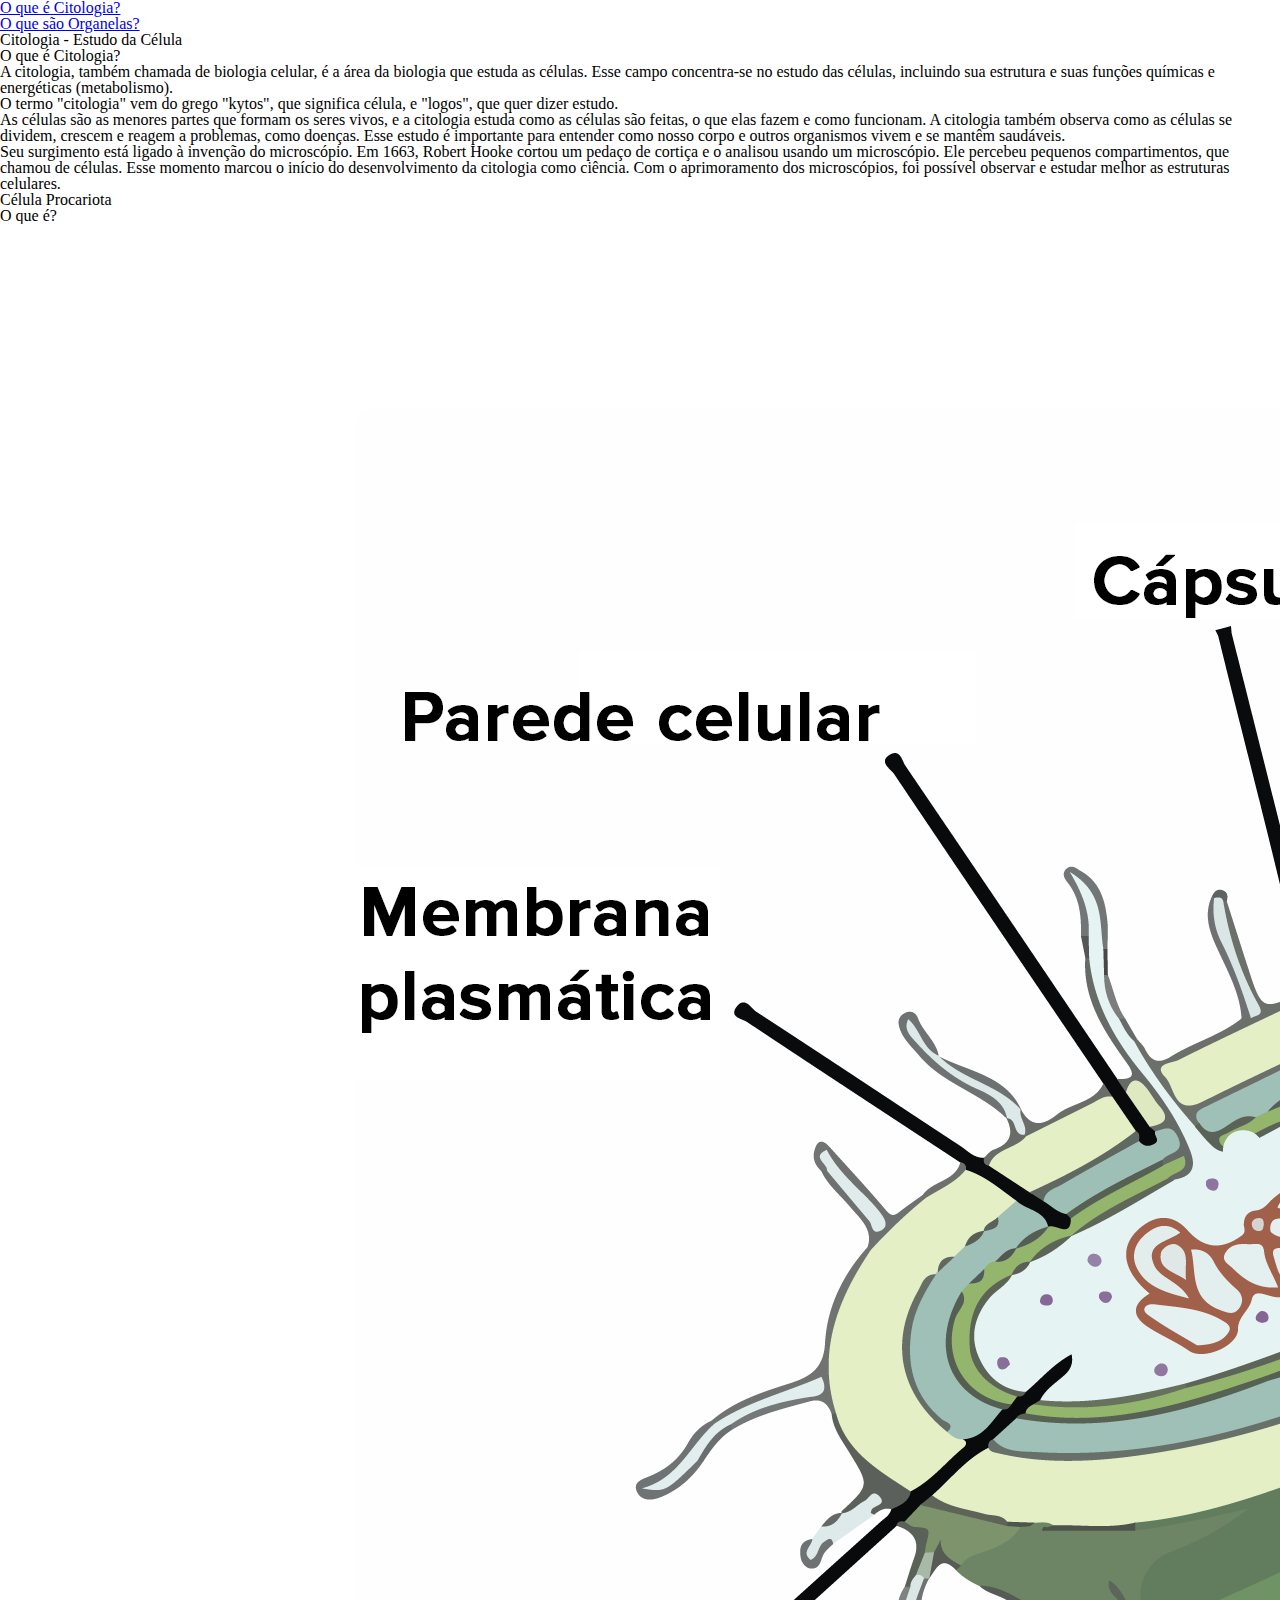
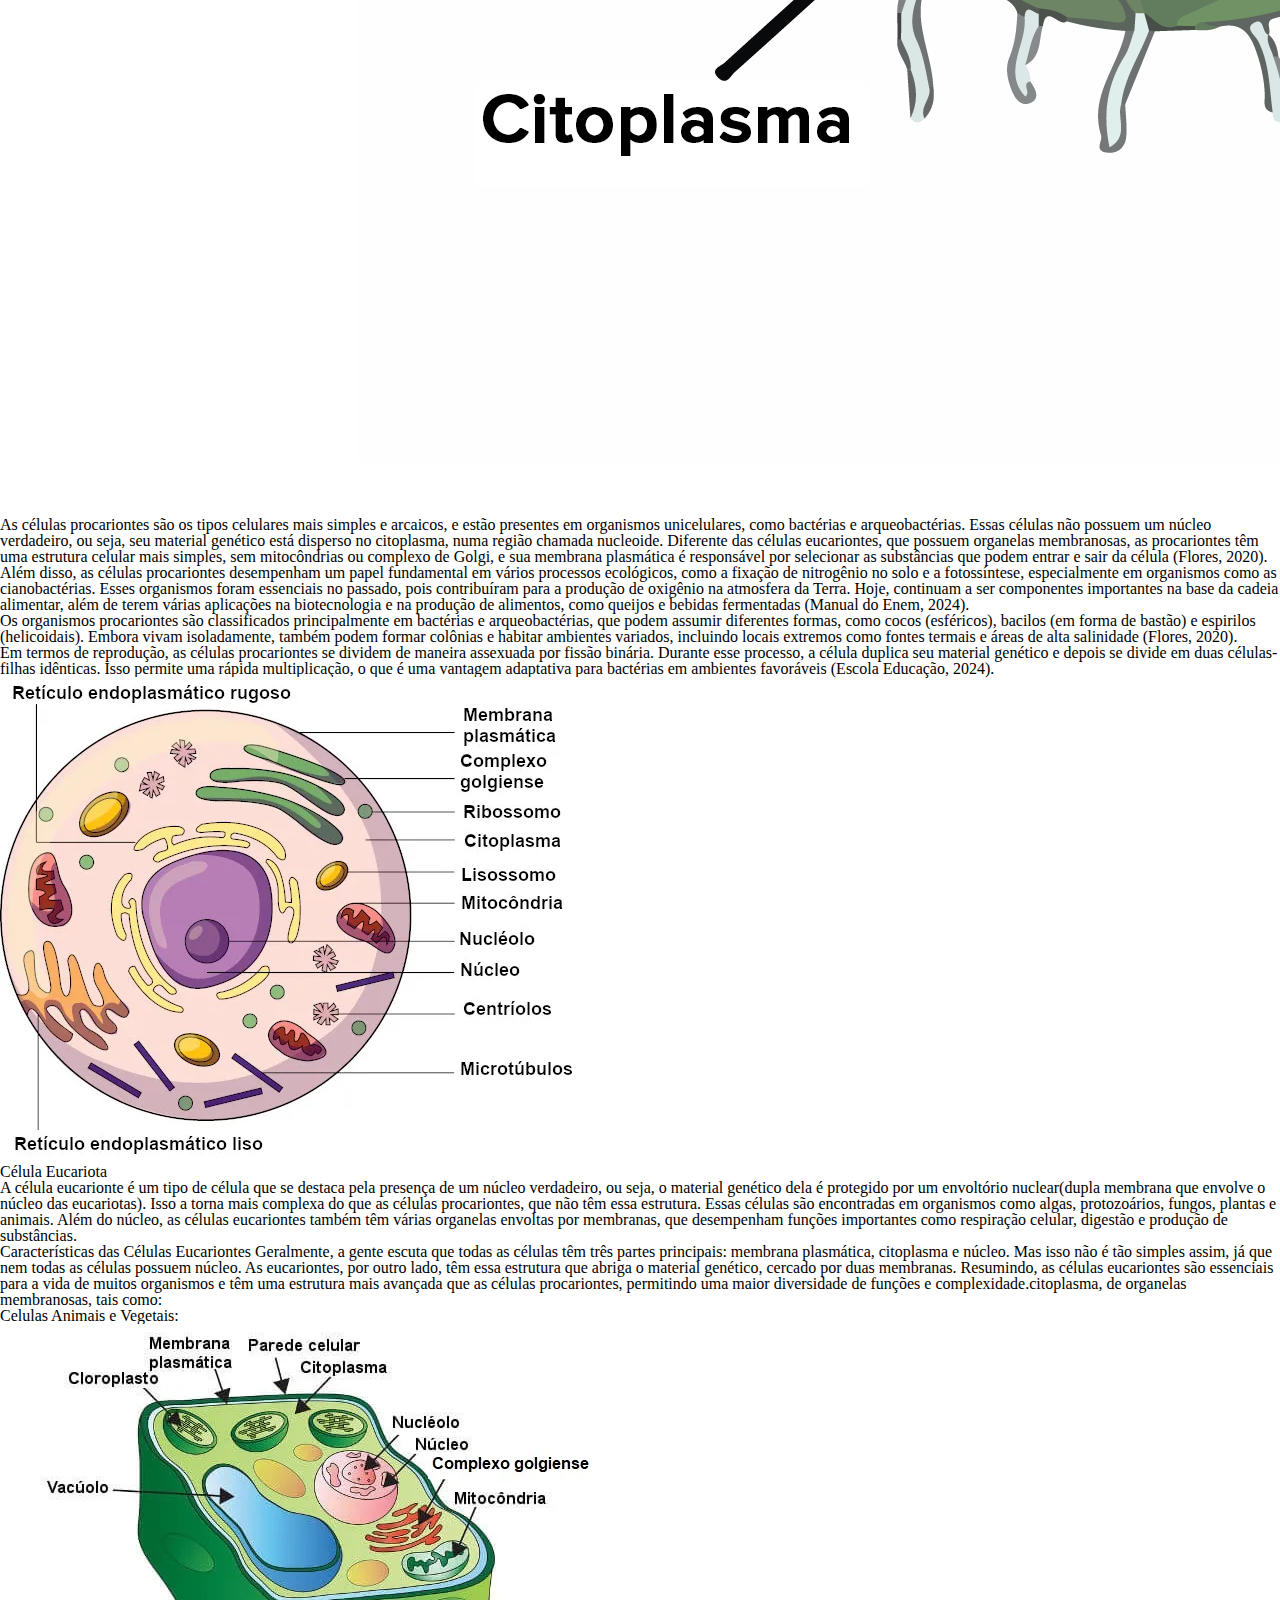
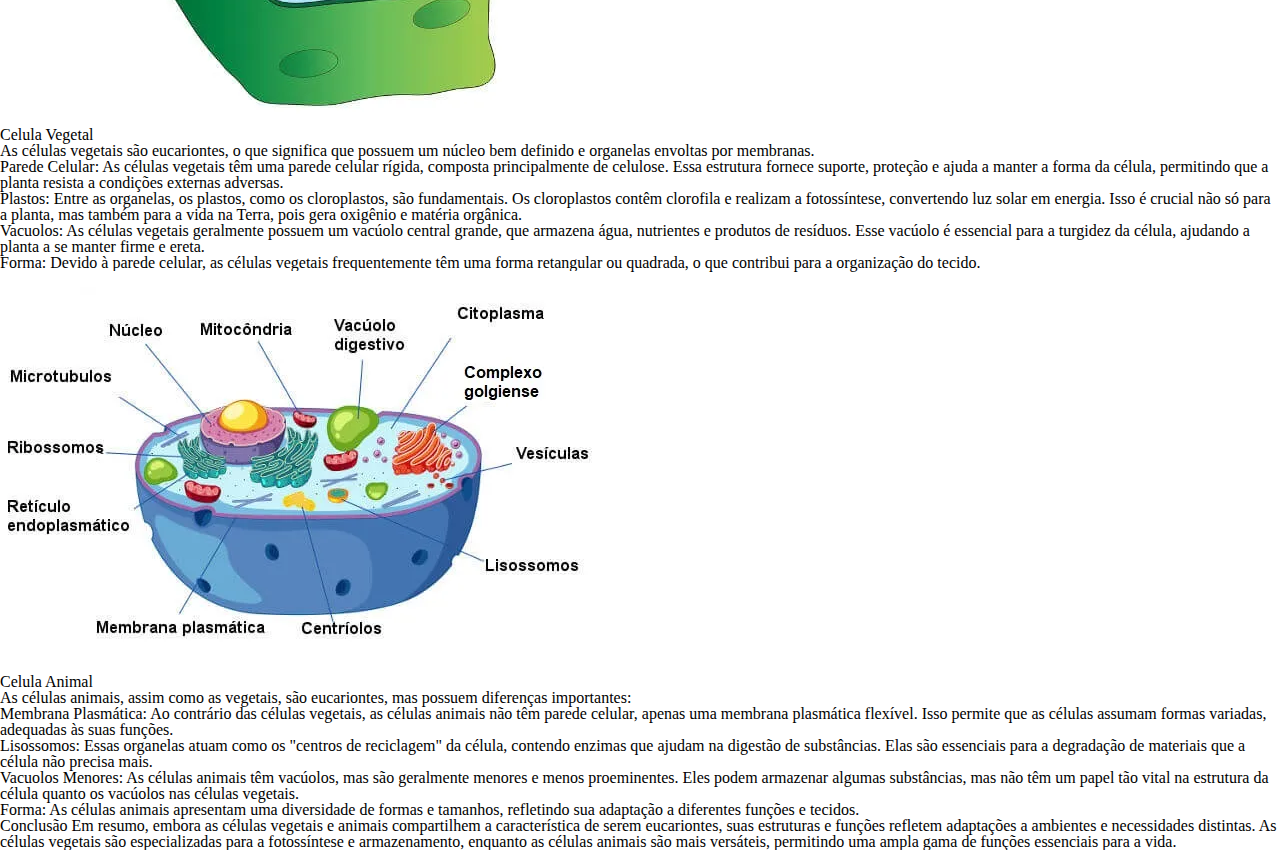
==== index.html @ 6533408a "img alterada" ====
<!DOCTYPE html>
<html lang="pt-br">

<head>
    <meta charset="UTF-8">
    <meta name="viewport" content="width=device-width, initial-scale=1.0">
    <title>Site Biologia</title>
    <link rel="stylesheet" href="CSS/index.css">
    <link rel="stylesheet" href="CSS/reset.css">
</head>

<body>
    <header>

        <nav>
            <ul>
                <li><a href="#citologia">O que é Citologia?</a></li>
                <li><a href="organelas.html">O que são Organelas?</a></li>
            </ul>
        </nav>
        <h1>
            Citologia - Estudo da Célula
        </h1>


    </header>

    <main>

        <section class="citologia">

            <h2>O que é Citologia?</h2>
            <p>A citologia, também chamada de biologia celular, é a área da biologia que estuda as células. Esse campo
                concentra-se no estudo das células, incluindo sua estrutura e suas funções químicas e energéticas
                (metabolismo).</p>
            <p>O termo "citologia" vem do grego "kytos", que significa célula, e "logos", que quer dizer estudo.</p>
            <p>As células são as menores partes que formam os seres vivos, e a citologia estuda como as células são
                feitas, o que elas fazem e como funcionam. A citologia também observa como as células se dividem,
                crescem e reagem a problemas, como doenças. Esse estudo é importante para entender como nosso corpo e
                outros organismos vivem e se mantêm saudáveis.</p>
            <p>Seu surgimento está ligado à invenção do microscópio. Em 1663, Robert Hooke cortou um pedaço de cortiça e
                o analisou usando um microscópio. Ele percebeu pequenos compartimentos, que chamou de células. Esse
                momento marcou o início do desenvolvimento da citologia como ciência. Com o aprimoramento dos
                microscópios, foi possível observar e estudar melhor as estruturas celulares.</p>

        </section>

        <section class="procariota">

            <h2>Célula Procariota</h2>
            <h3>O que é?</h3>
            <div>
                <img src="images/3ec7b9bc1d56958daf8a2f7efa710a83.png" alt="">
                <div>
                    <p>As células procariontes são os tipos celulares mais simples e arcaicos, e estão presentes em
                        organismos
                        unicelulares, como bactérias e arqueobactérias. Essas células não possuem um núcleo verdadeiro,
                        ou seja,
                        seu material genético está disperso no citoplasma, numa região chamada nucleoide. Diferente das
                        células
                        eucariontes, que possuem organelas membranosas, as procariontes têm uma estrutura celular mais
                        simples,
                        sem mitocôndrias ou complexo de Golgi, e sua membrana plasmática é responsável por selecionar as
                        substâncias que podem entrar e sair da célula (Flores, 2020). </p>
                    <p>
                        Além disso, as células procariontes desempenham um papel fundamental em vários processos
                        ecológicos,
                        como a fixação de nitrogênio no solo e a fotossíntese, especialmente em organismos como as
                        cianobactérias. Esses organismos foram essenciais no passado, pois contribuíram para a produção
                        de
                        oxigênio na atmosfera da Terra. Hoje, continuam a ser componentes importantes na base da cadeia
                        alimentar, além de terem várias aplicações na biotecnologia e na produção de alimentos, como
                        queijos e
                        bebidas fermentadas (Manual do Enem, 2024).
                    </p>

                    <p>Os organismos procariontes são classificados principalmente em bactérias e arqueobactérias, que
                        podem assumir diferentes formas, como cocos (esféricos), bacilos (em forma de bastão) e
                        espirilos (helicoidais). Embora vivam isoladamente, também podem formar colônias e habitar
                        ambientes variados, incluindo locais extremos como fontes termais e áreas de alta salinidade
                        (Flores, 2020).
                    </p>

                    <p>
                        Em termos de reprodução, as células procariontes se dividem de maneira assexuada por fissão
                        binária. Durante esse processo, a célula duplica seu material genético e depois se divide em
                        duas células-filhas idênticas. Isso permite uma rápida multiplicação, o que é uma vantagem
                        adaptativa para bactérias em ambientes favoráveis (Escola Educação, 2024).
                    </p>
                </div>
            </div>
        </section>

        <section class="eucariota">
            <div>
                <img src="images/celula-eucarionte.webp" alt="">
            </div>
            <h2>Célula Eucariota</h2>
            <p>A célula eucarionte é um tipo de célula que se destaca pela presença de um núcleo verdadeiro, ou seja, o
                material genético dela é protegido por um envoltório nuclear(dupla membrana que envolve o núcleo das
                eucariotas). Isso a torna mais complexa do que as
                células procariontes, que não têm essa estrutura.

                Essas células são encontradas em organismos como algas, protozoários, fungos, plantas e animais. Além do
                núcleo, as células eucariontes também têm várias organelas envoltas por membranas, que desempenham
                funções importantes como respiração celular, digestão e produção de substâncias.
            </p>
            <p><strong>Características das Células Eucariontes</strong>

                Geralmente, a gente escuta que todas as células têm três partes principais: membrana plasmática,
                citoplasma e núcleo. Mas isso não é tão simples assim, já que nem todas as células possuem núcleo. As
                eucariontes, por outro lado, têm essa estrutura que abriga o material genético, cercado por duas
                membranas.


                Resumindo, as células eucariontes são essenciais para a vida de muitos organismos e têm uma estrutura
                mais avançada que as células procariontes, permitindo uma maior diversidade de funções e
                complexidade.citoplasma, de organelas membranosas, tais como:
            </p>
            <div class="diferencas">
                <h2>Celulas Animais e Vegetais:</h2>
                <div>
                    <img src="images/celula-vegetal.webp" alt="vegetal">
                    <h2>Celula Vegetal</h2>
                    <p>As células vegetais são eucariontes, o que significa que possuem um núcleo bem definido e
                        organelas envoltas por membranas.</p>
                    <ul>
                        <li>Parede Celular: As células vegetais têm uma parede celular rígida, composta principalmente
                            de celulose. Essa estrutura fornece suporte, proteção e ajuda a manter a forma da célula,
                            permitindo que a planta resista a condições externas adversas.
                        </li>
                        <li>
                            Plastos: Entre as organelas, os plastos, como os cloroplastos, são fundamentais. Os
                            cloroplastos contêm clorofila e realizam a fotossíntese, convertendo luz solar em energia.
                            Isso é crucial não só para a planta, mas também para a vida na Terra, pois gera oxigênio e
                            matéria orgânica.
                        </li>
                        <li>
                            Vacuolos: As células vegetais geralmente possuem um vacúolo central grande, que armazena
                            água, nutrientes e produtos de resíduos. Esse vacúolo é essencial para a turgidez da célula,
                            ajudando a planta a se manter firme e ereta.
                        </li>
                        <li>
                            Forma: Devido à parede celular, as células vegetais frequentemente têm uma forma retangular
                            ou quadrada, o que contribui para a organização do tecido.
                        </li>
                    </ul>
                </div>
                <div>
                    <img src="images/celula-animal.webp" alt="animal">
                    <h2>Celula Animal</h2>
                    <p>As células animais, assim como as vegetais, são eucariontes, mas possuem diferenças importantes:
                    </p>
                    <ul>
                        <li>Membrana Plasmática: Ao contrário das células vegetais, as células animais não têm parede
                            celular, apenas uma membrana plasmática flexível. Isso permite que as células assumam formas
                            variadas, adequadas às suas funções.
                        </li>
                        <li>Lisossomos: Essas organelas atuam como os "centros de reciclagem" da célula, contendo
                            enzimas que ajudam na digestão de substâncias. Elas são essenciais para a degradação de
                            materiais que a célula não precisa mais.
                        </li>
                        <li>
                            Vacuolos Menores: As células animais têm vacúolos, mas são geralmente menores e menos
                            proeminentes. Eles podem armazenar algumas substâncias, mas não têm um papel tão vital na
                            estrutura da célula quanto os vacúolos nas células vegetais.
                        </li>
                        <li>
                            Forma: As células animais apresentam uma diversidade de formas e tamanhos, refletindo sua
                            adaptação a diferentes funções e tecidos.
                        </li>
                    </ul>
                </div>
            </div>
            <p>Conclusão
                Em resumo, embora as células vegetais e animais compartilhem a característica de serem eucariontes, suas estruturas e funções refletem adaptações a ambientes e necessidades distintas. As células vegetais são especializadas para a fotossíntese e armazenamento, enquanto as células animais são mais versáteis, permitindo uma ampla gama de funções essenciais para a vida.
                </p>
        </section>


    </main>
</body>

</html>
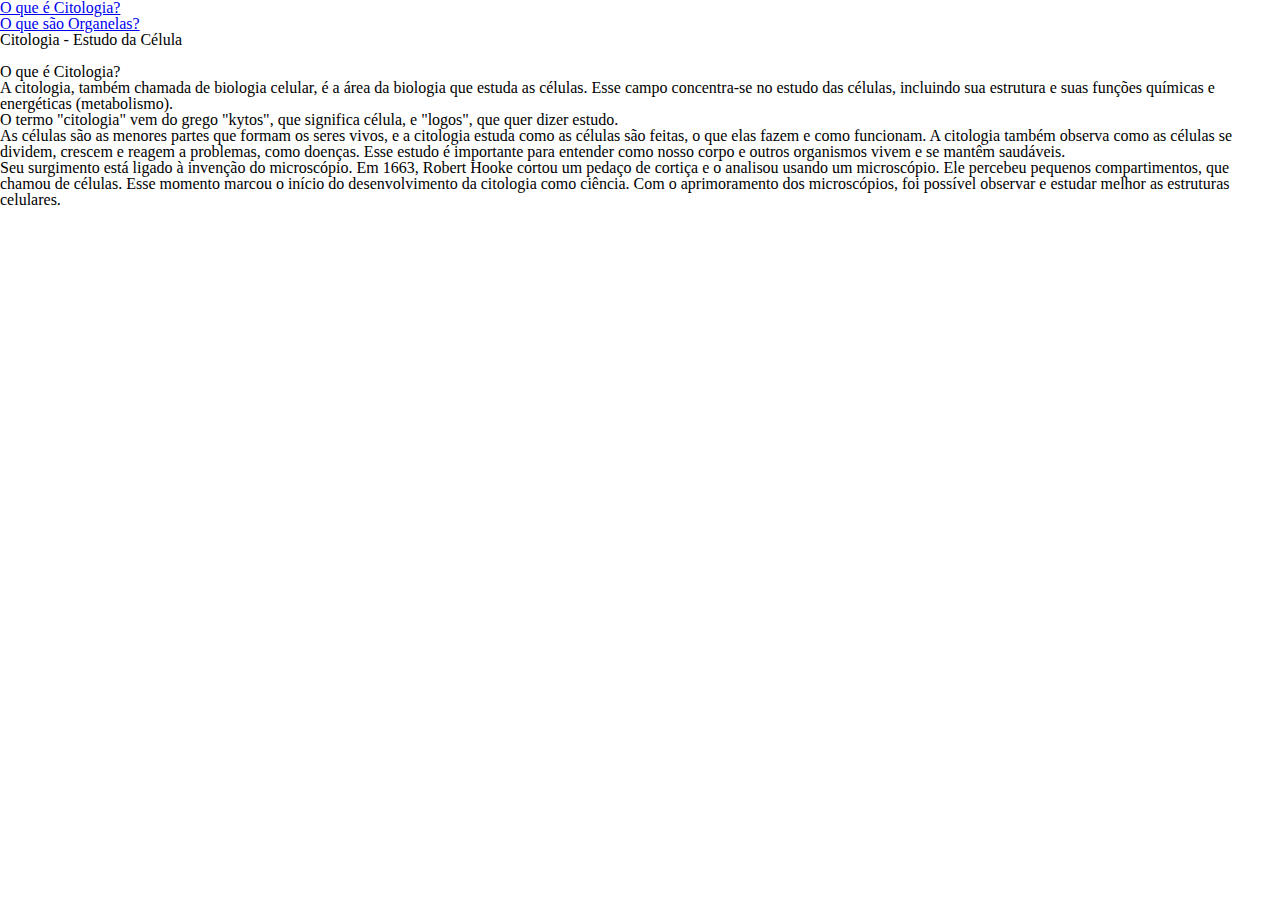
==== commit da1aca97: "alterações" ====
--- a/index.html
+++ b/index.html
@@ -26,9 +26,11 @@
     </header>
 
     <main>
+        <section>
+            <img src="" alt="">
+        </section>
 
         <section class="citologia">
-
             <h2>O que é Citologia?</h2>
             <p>A citologia, também chamada de biologia celular, é a área da biologia que estuda as células. Esse campo
                 concentra-se no estudo das células, incluindo sua estrutura e suas funções químicas e energéticas
@@ -45,137 +47,7 @@
 
         </section>
 
-        <section class="procariota">
-
-            <h2>Célula Procariota</h2>
-            <h3>O que é?</h3>
-            <div>
-                <img src="images/3ec7b9bc1d56958daf8a2f7efa710a83.png" alt="">
-                <div>
-                    <p>As células procariontes são os tipos celulares mais simples e arcaicos, e estão presentes em
-                        organismos
-                        unicelulares, como bactérias e arqueobactérias. Essas células não possuem um núcleo verdadeiro,
-                        ou seja,
-                        seu material genético está disperso no citoplasma, numa região chamada nucleoide. Diferente das
-                        células
-                        eucariontes, que possuem organelas membranosas, as procariontes têm uma estrutura celular mais
-                        simples,
-                        sem mitocôndrias ou complexo de Golgi, e sua membrana plasmática é responsável por selecionar as
-                        substâncias que podem entrar e sair da célula (Flores, 2020). </p>
-                    <p>
-                        Além disso, as células procariontes desempenham um papel fundamental em vários processos
-                        ecológicos,
-                        como a fixação de nitrogênio no solo e a fotossíntese, especialmente em organismos como as
-                        cianobactérias. Esses organismos foram essenciais no passado, pois contribuíram para a produção
-                        de
-                        oxigênio na atmosfera da Terra. Hoje, continuam a ser componentes importantes na base da cadeia
-                        alimentar, além de terem várias aplicações na biotecnologia e na produção de alimentos, como
-                        queijos e
-                        bebidas fermentadas (Manual do Enem, 2024).
-                    </p>
-
-                    <p>Os organismos procariontes são classificados principalmente em bactérias e arqueobactérias, que
-                        podem assumir diferentes formas, como cocos (esféricos), bacilos (em forma de bastão) e
-                        espirilos (helicoidais). Embora vivam isoladamente, também podem formar colônias e habitar
-                        ambientes variados, incluindo locais extremos como fontes termais e áreas de alta salinidade
-                        (Flores, 2020).
-                    </p>
-
-                    <p>
-                        Em termos de reprodução, as células procariontes se dividem de maneira assexuada por fissão
-                        binária. Durante esse processo, a célula duplica seu material genético e depois se divide em
-                        duas células-filhas idênticas. Isso permite uma rápida multiplicação, o que é uma vantagem
-                        adaptativa para bactérias em ambientes favoráveis (Escola Educação, 2024).
-                    </p>
-                </div>
-            </div>
-        </section>
-
-        <section class="eucariota">
-            <div>
-                <img src="images/celula-eucarionte.webp" alt="">
-            </div>
-            <h2>Célula Eucariota</h2>
-            <p>A célula eucarionte é um tipo de célula que se destaca pela presença de um núcleo verdadeiro, ou seja, o
-                material genético dela é protegido por um envoltório nuclear(dupla membrana que envolve o núcleo das
-                eucariotas). Isso a torna mais complexa do que as
-                células procariontes, que não têm essa estrutura.
-
-                Essas células são encontradas em organismos como algas, protozoários, fungos, plantas e animais. Além do
-                núcleo, as células eucariontes também têm várias organelas envoltas por membranas, que desempenham
-                funções importantes como respiração celular, digestão e produção de substâncias.
-            </p>
-            <p><strong>Características das Células Eucariontes</strong>
-
-                Geralmente, a gente escuta que todas as células têm três partes principais: membrana plasmática,
-                citoplasma e núcleo. Mas isso não é tão simples assim, já que nem todas as células possuem núcleo. As
-                eucariontes, por outro lado, têm essa estrutura que abriga o material genético, cercado por duas
-                membranas.
-
-
-                Resumindo, as células eucariontes são essenciais para a vida de muitos organismos e têm uma estrutura
-                mais avançada que as células procariontes, permitindo uma maior diversidade de funções e
-                complexidade.citoplasma, de organelas membranosas, tais como:
-            </p>
-            <div class="diferencas">
-                <h2>Celulas Animais e Vegetais:</h2>
-                <div>
-                    <img src="images/celula-vegetal.webp" alt="vegetal">
-                    <h2>Celula Vegetal</h2>
-                    <p>As células vegetais são eucariontes, o que significa que possuem um núcleo bem definido e
-                        organelas envoltas por membranas.</p>
-                    <ul>
-                        <li>Parede Celular: As células vegetais têm uma parede celular rígida, composta principalmente
-                            de celulose. Essa estrutura fornece suporte, proteção e ajuda a manter a forma da célula,
-                            permitindo que a planta resista a condições externas adversas.
-                        </li>
-                        <li>
-                            Plastos: Entre as organelas, os plastos, como os cloroplastos, são fundamentais. Os
-                            cloroplastos contêm clorofila e realizam a fotossíntese, convertendo luz solar em energia.
-                            Isso é crucial não só para a planta, mas também para a vida na Terra, pois gera oxigênio e
-                            matéria orgânica.
-                        </li>
-                        <li>
-                            Vacuolos: As células vegetais geralmente possuem um vacúolo central grande, que armazena
-                            água, nutrientes e produtos de resíduos. Esse vacúolo é essencial para a turgidez da célula,
-                            ajudando a planta a se manter firme e ereta.
-                        </li>
-                        <li>
-                            Forma: Devido à parede celular, as células vegetais frequentemente têm uma forma retangular
-                            ou quadrada, o que contribui para a organização do tecido.
-                        </li>
-                    </ul>
-                </div>
-                <div>
-                    <img src="images/celula-animal.webp" alt="animal">
-                    <h2>Celula Animal</h2>
-                    <p>As células animais, assim como as vegetais, são eucariontes, mas possuem diferenças importantes:
-                    </p>
-                    <ul>
-                        <li>Membrana Plasmática: Ao contrário das células vegetais, as células animais não têm parede
-                            celular, apenas uma membrana plasmática flexível. Isso permite que as células assumam formas
-                            variadas, adequadas às suas funções.
-                        </li>
-                        <li>Lisossomos: Essas organelas atuam como os "centros de reciclagem" da célula, contendo
-                            enzimas que ajudam na digestão de substâncias. Elas são essenciais para a degradação de
-                            materiais que a célula não precisa mais.
-                        </li>
-                        <li>
-                            Vacuolos Menores: As células animais têm vacúolos, mas são geralmente menores e menos
-                            proeminentes. Eles podem armazenar algumas substâncias, mas não têm um papel tão vital na
-                            estrutura da célula quanto os vacúolos nas células vegetais.
-                        </li>
-                        <li>
-                            Forma: As células animais apresentam uma diversidade de formas e tamanhos, refletindo sua
-                            adaptação a diferentes funções e tecidos.
-                        </li>
-                    </ul>
-                </div>
-            </div>
-            <p>Conclusão
-                Em resumo, embora as células vegetais e animais compartilhem a característica de serem eucariontes, suas estruturas e funções refletem adaptações a ambientes e necessidades distintas. As células vegetais são especializadas para a fotossíntese e armazenamento, enquanto as células animais são mais versáteis, permitindo uma ampla gama de funções essenciais para a vida.
-                </p>
-        </section>
+        
 
 
     </main>
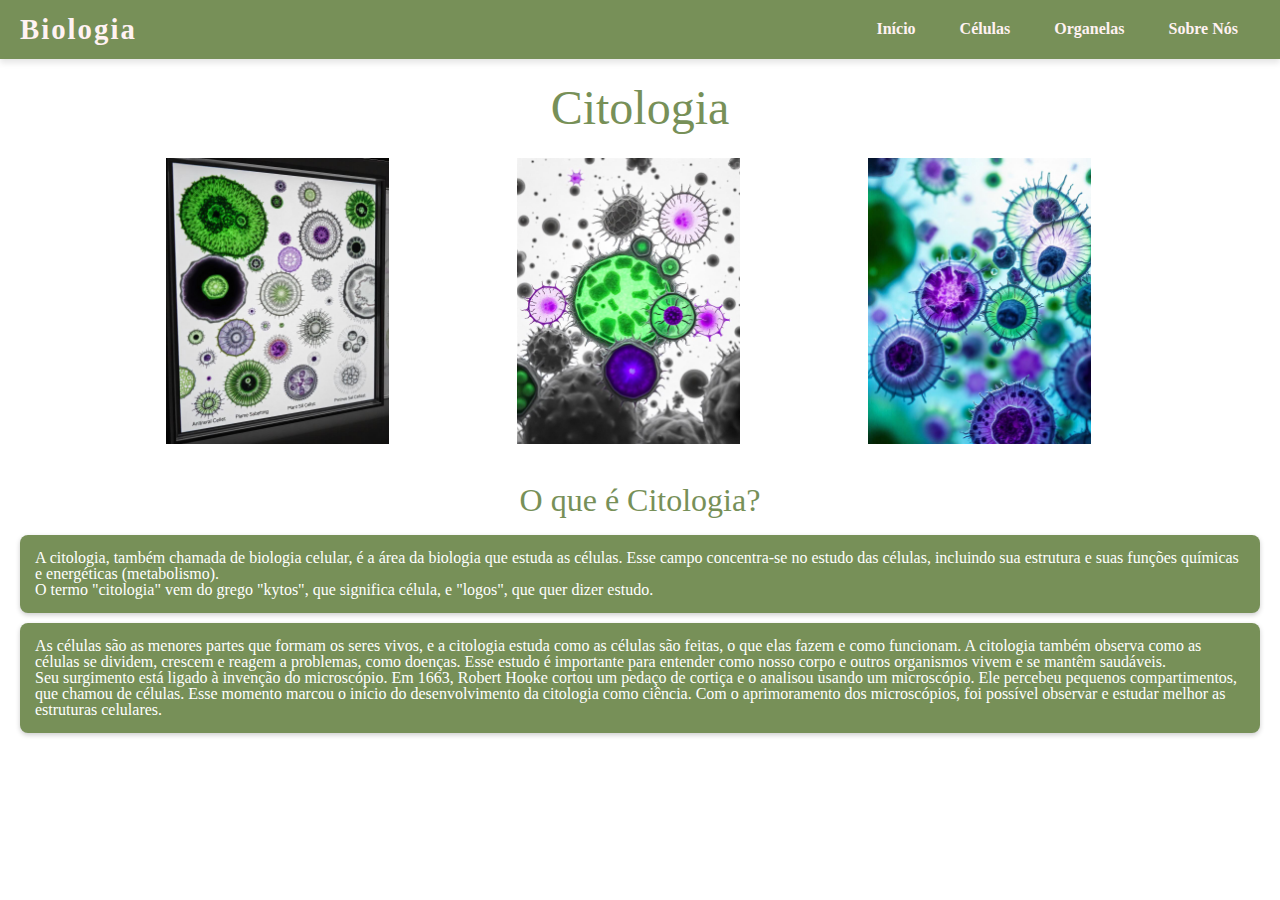
==== commit 4c09e4e9: "alterações" ====
--- a/index.html
+++ b/index.html
@@ -7,50 +7,65 @@
     <title>Site Biologia</title>
     <link rel="stylesheet" href="CSS/index.css">
     <link rel="stylesheet" href="CSS/reset.css">
+    <link rel="stylesheet" href="CSS/header.css">
 </head>
 
 <body>
     <header>
-
-        <nav>
-            <ul>
-                <li><a href="#citologia">O que é Citologia?</a></li>
-                <li><a href="organelas.html">O que são Organelas?</a></li>
+        <nav class="navbar">
+            <div class="logo">
+                <a href="#">Biologia</a>
+            </div>
+            <div class="menu-toggle" id="menu-toggle">
+                <span class="bar"></span>
+                <span class="bar"></span>
+                <span class="bar"></span>
+            </div>
+            <ul class="nav-links" id="nav-links">
+                <li><a href="index.html">Início</a></li>
+                <li><a href="celulas.html">Células</a></li>
+                <li><a href="organelas.html">Organelas</a></li>
+                <li><a href="#">Sobre Nós</a></li>
             </ul>
         </nav>
+    </header>
+    <main>
         <h1>
-            Citologia - Estudo da Célula
+            Citologia
         </h1>
-
-
-    </header>
-
-    <main>
-        <section>
-            <img src="" alt="">
+        <section class="images">
+            <img src="images/celulas1.jpeg" alt="celulas1">
+            <img src="images/celulas2.jpeg" alt="celulas2">
+            <img src="images/cel.jpeg" alt="cel">
         </section>
 
         <section class="citologia">
             <h2>O que é Citologia?</h2>
-            <p>A citologia, também chamada de biologia celular, é a área da biologia que estuda as células. Esse campo
-                concentra-se no estudo das células, incluindo sua estrutura e suas funções químicas e energéticas
-                (metabolismo).</p>
-            <p>O termo "citologia" vem do grego "kytos", que significa célula, e "logos", que quer dizer estudo.</p>
-            <p>As células são as menores partes que formam os seres vivos, e a citologia estuda como as células são
-                feitas, o que elas fazem e como funcionam. A citologia também observa como as células se dividem,
-                crescem e reagem a problemas, como doenças. Esse estudo é importante para entender como nosso corpo e
-                outros organismos vivem e se mantêm saudáveis.</p>
-            <p>Seu surgimento está ligado à invenção do microscópio. Em 1663, Robert Hooke cortou um pedaço de cortiça e
-                o analisou usando um microscópio. Ele percebeu pequenos compartimentos, que chamou de células. Esse
-                momento marcou o início do desenvolvimento da citologia como ciência. Com o aprimoramento dos
-                microscópios, foi possível observar e estudar melhor as estruturas celulares.</p>
-
+            <div class="texto">
+                <p>A citologia, também chamada de biologia celular, é a área da biologia que estuda as células. Esse campo
+                    concentra-se no estudo das células, incluindo sua estrutura e suas funções químicas e energéticas
+                    (metabolismo).</p>
+                <p>O termo "citologia" vem do grego "kytos", que significa célula, e "logos", que quer dizer estudo.</p>
+            </div>
+            <div class="texto">
+                <p>As células são as menores partes que formam os seres vivos, e a citologia estuda como as células são
+                    feitas, o que elas fazem e como funcionam. A citologia também observa como as células se dividem,
+                    crescem e reagem a problemas, como doenças. Esse estudo é importante para entender como nosso corpo e
+                    outros organismos vivem e se mantêm saudáveis.</p>
+                <p>Seu surgimento está ligado à invenção do microscópio. Em 1663, Robert Hooke cortou um pedaço de cortiça e
+                    o analisou usando um microscópio. Ele percebeu pequenos compartimentos, que chamou de células. Esse
+                    momento marcou o início do desenvolvimento da citologia como ciência. Com o aprimoramento dos
+                    microscópios, foi possível observar e estudar melhor as estruturas celulares.</p>
+            </div>
         </section>
 
         
 
+        <footer>
 
+        </footer>
     </main>
+    <script src="js/header.js"></script>
 </body>
 
 </html>--- a/CSS/index.css
+++ b/CSS/index.css
@@ -0,0 +1,38 @@
+main h1 {
+    font-size: xxx-large;
+    text-align: center;
+    color: #779058;
+    margin: 2vw 0 2vw 0;
+}
+
+.images {
+    display: flex;
+    margin: 0 5vw 0 8vw;
+}
+
+.images img {
+    width: 20%; /* Define a largura como 50% do elemento pai */
+    height: auto; /* Mantém a proporção */  
+    padding: 0 5vw 0 5vw;
+}
+
+.citologia h2 {
+    color: #779058;
+    font-size: xx-large;
+    text-align: center;
+    margin: 1.5vw 0 1.5vw 0;
+}
+
+.citologia {
+    padding: 20px; /* Espaçamento dentro da seção */
+}
+
+.texto {
+    background-color: #779058; /* Cor de fundo verde */
+    color: white; /* Cor do texto */
+    padding: 15px; /* Espaçamento interno */
+    margin: 10px 0; /* Espaçamento entre os blocos */
+    border-radius: 8px; /* Bordas arredondadas, opcional */
+    box-shadow: 0 2px 5px rgba(0, 0, 0, 0.2); /* Sombra opcional */
+}
+
--- a/CSS/header.css
+++ b/CSS/header.css
@@ -0,0 +1,133 @@
+/* Estilo do cabeçalho */
+header {
+    background-color: #779058; 
+    color: white;
+    padding: 15px 20px;
+    box-shadow: 0 4px 6px rgba(0, 0, 0, 0.1);
+}
+
+.navbar {
+    display: flex;
+    justify-content: space-between;
+    align-items: center;
+}
+
+/* Estilo do logotipo */
+.logo a {
+    color: #fff2f2;
+    font-size: 1.8em;
+    text-decoration: none;
+    font-weight: bold;
+    letter-spacing: 2px;
+}
+
+/* Menu toggle (para mobile) */
+.menu-toggle {
+    display: none;
+    cursor: pointer;
+}
+
+.menu-toggle .bar {
+    display: block;
+    width: 30px;
+    height: 3px;
+    margin: 5px auto;
+    background-color: #fff2f2;
+    transition: 0.3s ease;
+}
+
+/* Links de navegação */
+.nav-links {
+    list-style: none;
+    display: flex;
+    justify-content: space-around;
+}
+
+.nav-links li {
+    margin: 0 20px;
+}
+
+.nav-links a {
+    color: #fff2f2;
+    text-decoration: none;
+    font-weight: bold;
+    padding: 10px 15px;
+    transition: background-color 0.3s ease, transform 0.3s ease;
+    border-radius: 5px;
+}
+
+.nav-links a:hover {
+    background-color: #779058;
+    transform: translateY(-2px);
+}
+
+/* Estilo Responsivo */
+@media (max-width: 768px) {
+    .menu-toggle {
+        display: block;
+    }
+
+    .nav-links {
+        display: none;
+        flex-direction: column;
+        width: 100%;
+        position: absolute;
+        top: 70px;
+        left: 0;
+        background-color: #779058;
+        padding: 20px 0;
+        box-shadow: 0 4px 6px rgba(0, 0, 0, 0.1);
+    }
+
+    .nav-links.show {
+        display: flex;
+    }
+
+    .nav-links li {
+        margin: 15px 0;
+    }
+
+    .nav-links a {
+        padding: 15px;
+        font-size: 1.2em;
+    }
+
+    /* Animação do menu toggle */
+    .menu-toggle.active .bar:nth-child(1) {
+        transform: rotate(45deg) translate(5px, 5px);
+    }
+
+    .menu-toggle.active .bar:nth-child(2) {
+        opacity: 0;
+    }
+
+    .menu-toggle.active .bar:nth-child(3) {
+        transform: rotate(-45deg) translate(5px, -5px);
+    }
+}
+
+.nav-links {
+    list-style: none; /* Remove marcadores da lista */
+    padding: 0; /* Remove padding */
+    display: flex; /* Alinha os itens em linha */
+}
+
+.nav-links li {
+    margin: 0 15px; /* Espaçamento entre os itens */
+}
+
+.nav-links a {
+    text-decoration: none; /* Remove o sublinhado */
+    color: #fff2f2; /* Cor padrão */
+    transition: color 0.3s, border-color 0.3s; /* Animação suave para cor e borda */
+    border: 2px solid transparent; /* Borda invisível padrão */
+    padding: 5px; /* Espaço ao redor do texto */
+    border-radius: 4px; /* Bordas arredondadas, opcional */
+}
+
+.nav-links a:hover {
+    color: #354423; /* Cor ao passar o mouse */
+    border-color: #354423; /* Borda de cor ao passar o mouse */
+}
+
+
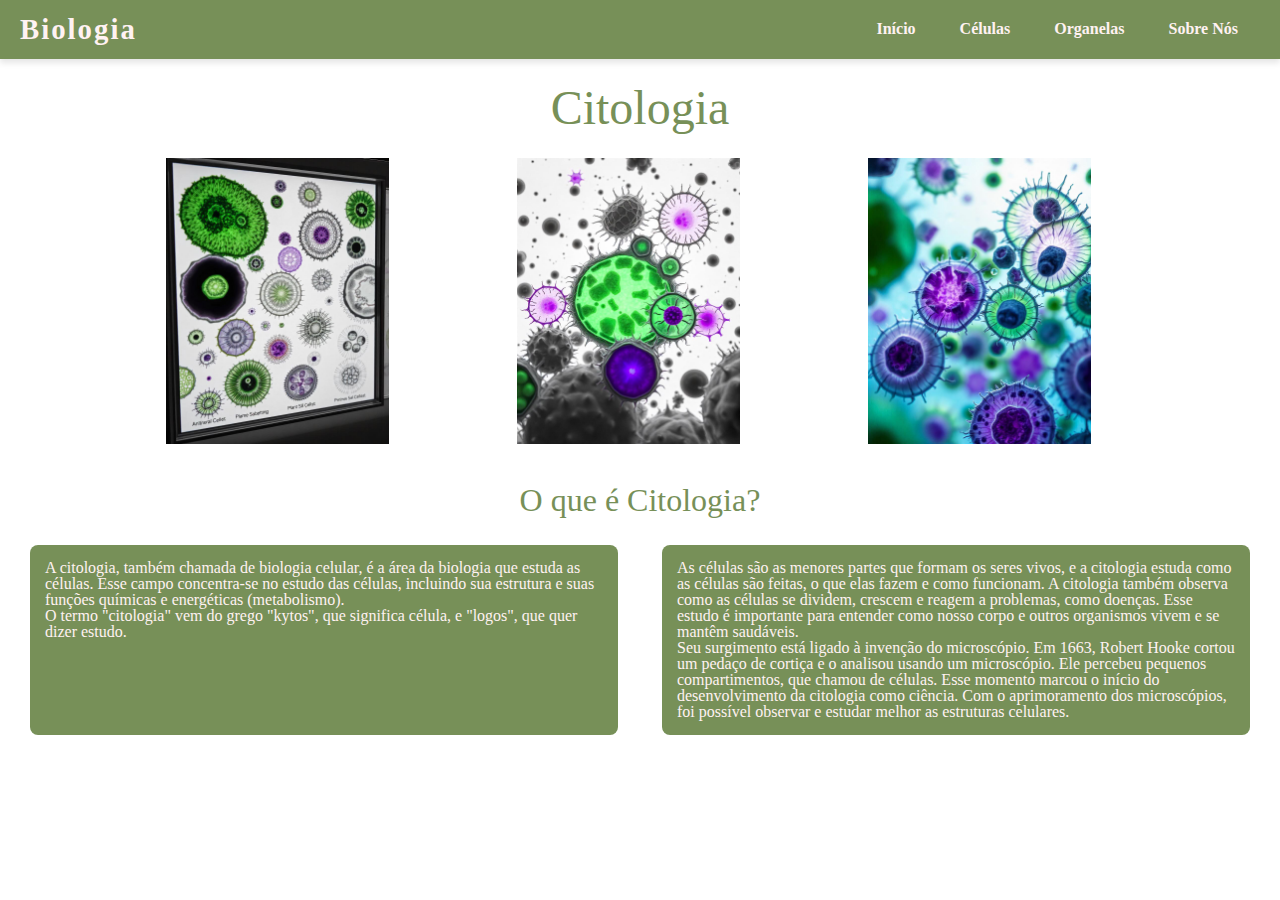
==== commit d3ce7d1b: "alterações" ====
--- a/index.html
+++ b/index.html
@@ -25,7 +25,7 @@
                 <li><a href="index.html">Início</a></li>
                 <li><a href="celulas.html">Células</a></li>
                 <li><a href="organelas.html">Organelas</a></li>
-                <li><a href="#">Sobre Nós</a></li>
+                <li><a href="sobre.html">Sobre Nós</a></li>
             </ul>
         </nav>
     </header>
@@ -41,21 +41,35 @@
 
         <section class="citologia">
             <h2>O que é Citologia?</h2>
-            <div class="texto">
-                <p>A citologia, também chamada de biologia celular, é a área da biologia que estuda as células. Esse campo
-                    concentra-se no estudo das células, incluindo sua estrutura e suas funções químicas e energéticas
-                    (metabolismo).</p>
-                <p>O termo "citologia" vem do grego "kytos", que significa célula, e "logos", que quer dizer estudo.</p>
-            </div>
-            <div class="texto">
-                <p>As células são as menores partes que formam os seres vivos, e a citologia estuda como as células são
-                    feitas, o que elas fazem e como funcionam. A citologia também observa como as células se dividem,
-                    crescem e reagem a problemas, como doenças. Esse estudo é importante para entender como nosso corpo e
-                    outros organismos vivem e se mantêm saudáveis.</p>
-                <p>Seu surgimento está ligado à invenção do microscópio. Em 1663, Robert Hooke cortou um pedaço de cortiça e
-                    o analisou usando um microscópio. Ele percebeu pequenos compartimentos, que chamou de células. Esse
-                    momento marcou o início do desenvolvimento da citologia como ciência. Com o aprimoramento dos
-                    microscópios, foi possível observar e estudar melhor as estruturas celulares.</p>
+            <div class="container">
+                <div class="texto">
+                    <ul>
+                        <li>
+                            <p>A citologia, também chamada de biologia celular, é a área da biologia que estuda as células. Esse campo
+                                concentra-se no estudo das células, incluindo sua estrutura e suas funções químicas e energéticas
+                                (metabolismo).</p>
+                        </li>
+                        <li>
+                            <p>O termo "citologia" vem do grego "kytos", que significa célula, e "logos", que quer dizer estudo.</p>
+                        </li>
+                    </ul>
+                </div>
+                <div class="texto">
+                    <ul>
+                        <li>
+                            <p>As células são as menores partes que formam os seres vivos, e a citologia estuda como as células são
+                                feitas, o que elas fazem e como funcionam. A citologia também observa como as células se dividem,
+                                crescem e reagem a problemas, como doenças. Esse estudo é importante para entender como nosso corpo e
+                                outros organismos vivem e se mantêm saudáveis.</p>
+                        </li>
+                        <li>
+                            <p>Seu surgimento está ligado à invenção do microscópio. Em 1663, Robert Hooke cortou um pedaço de cortiça e
+                                o analisou usando um microscópio. Ele percebeu pequenos compartimentos, que chamou de células. Esse
+                                momento marcou o início do desenvolvimento da citologia como ciência. Com o aprimoramento dos
+                                microscópios, foi possível observar e estudar melhor as estruturas celulares.</p>
+                        </li>
+                    </ul>
+                </div>
             </div>
         </section>
 
--- a/CSS/index.css
+++ b/CSS/index.css
@@ -27,12 +27,24 @@
     padding: 20px; /* Espaçamento dentro da seção */
 }
 
+.container {
+    display: flex; /* Ativa o flexbox apenas para os blocos de texto */
+    justify-content: space-between; /* Espaça os blocos uniformemente */
+    flex-wrap: wrap; /* Permite que os blocos se movam para a linha seguinte se necessário */
+}
+
 .texto {
     background-color: #779058; /* Cor de fundo verde */
-    color: white; /* Cor do texto */
+    color: #fff2f2; /* Cor do texto */
     padding: 15px; /* Espaçamento interno */
-    margin: 10px 0; /* Espaçamento entre os blocos */
+    margin: 10px; /* Margem entre os blocos */
     border-radius: 8px; /* Bordas arredondadas, opcional */
-    box-shadow: 0 2px 5px rgba(0, 0, 0, 0.2); /* Sombra opcional */
+    flex: 1; /* Faz os blocos ocuparem espaço igual */
+    max-width: 45%; /* Limita a largura máxima de cada bloco */
 }
 
+.texto ul {
+    list-style-type: none; /* Remove a bolinha da lista */
+    padding: 0; /* Remove o padding da lista */
+}
+
--- a/CSS/header.css
+++ b/CSS/header.css
@@ -1,7 +1,7 @@
 /* Estilo do cabeçalho */
 header {
     background-color: #779058; 
-    color: white;
+    color: #fff2f2;
     padding: 15px 20px;
     box-shadow: 0 4px 6px rgba(0, 0, 0, 0.1);
 }
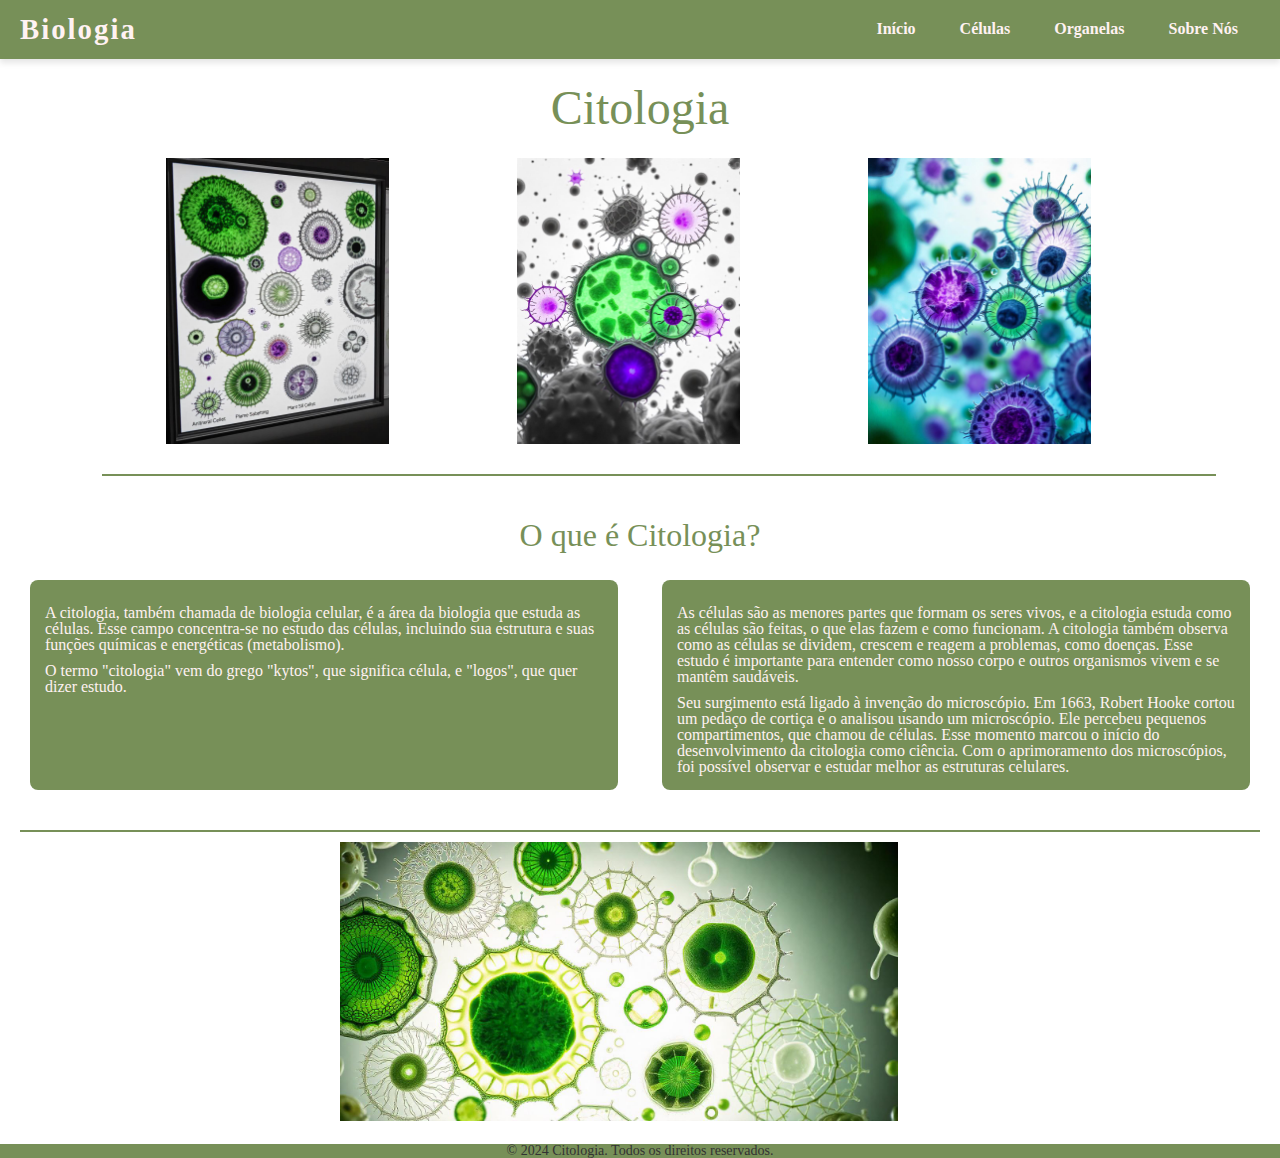
==== commit 83bc5c69: "alterações" ====
--- a/index.html
+++ b/index.html
@@ -71,12 +71,10 @@
                     </ul>
                 </div>
             </div>
+            <img src="images/celulas3.jpeg" alt="celulas3">
         </section>
-
-        
-
         <footer>
-
+            <p>&copy; 2024 Citologia. Todos os direitos reservados.</p>
         </footer>
     </main>
     <script src="js/header.js"></script>
--- a/CSS/index.css
+++ b/CSS/index.css
@@ -8,6 +8,9 @@
 .images {
     display: flex;
     margin: 0 5vw 0 8vw;
+    border-bottom: 2px solid #779058; /* Adiciona uma linha preta */
+    padding-bottom: 30px; /* Espaçamento abaixo das imagens */
+    margin-bottom: 10px; /* Espaçamento abaixo do contêiner */
 }
 
 .images img {
@@ -20,17 +23,27 @@
     color: #779058;
     font-size: xx-large;
     text-align: center;
-    margin: 1.5vw 0 1.5vw 0;
+    margin: 1vw 0 1.5vw 0;
 }
 
 .citologia {
     padding: 20px; /* Espaçamento dentro da seção */
 }
 
+.citologia img {
+    width: 45%; /* Define a largura como 50% do elemento pai */
+    height: auto; /* Mantém a proporção */  
+    padding: 0 5vw 0 5vw;
+    margin: 0 10vw 0 20vw;
+}
+
 .container {
     display: flex; /* Ativa o flexbox apenas para os blocos de texto */
     justify-content: space-between; /* Espaça os blocos uniformemente */
     flex-wrap: wrap; /* Permite que os blocos se movam para a linha seguinte se necessário */
+    border-bottom: 2px solid #779058; /* Adiciona uma linha preta */
+    padding-bottom: 30px; /* Espaçamento abaixo das imagens */
+    margin-bottom: 10px; /* Espaçamento abaixo do contêiner */
 }
 
 .texto {
@@ -48,3 +61,19 @@
     padding: 0; /* Remove o padding da lista */
 }
 
+.texto p {
+    padding: 10px 0 0 0;
+}
+
+footer {
+    background-color: #779058;
+    color: #333;
+    text-align: center;
+    padding: 20px 0;
+    margin-top: 40px;
+}
+
+footer p {
+    margin: 0;
+    font-size: 14px;
+}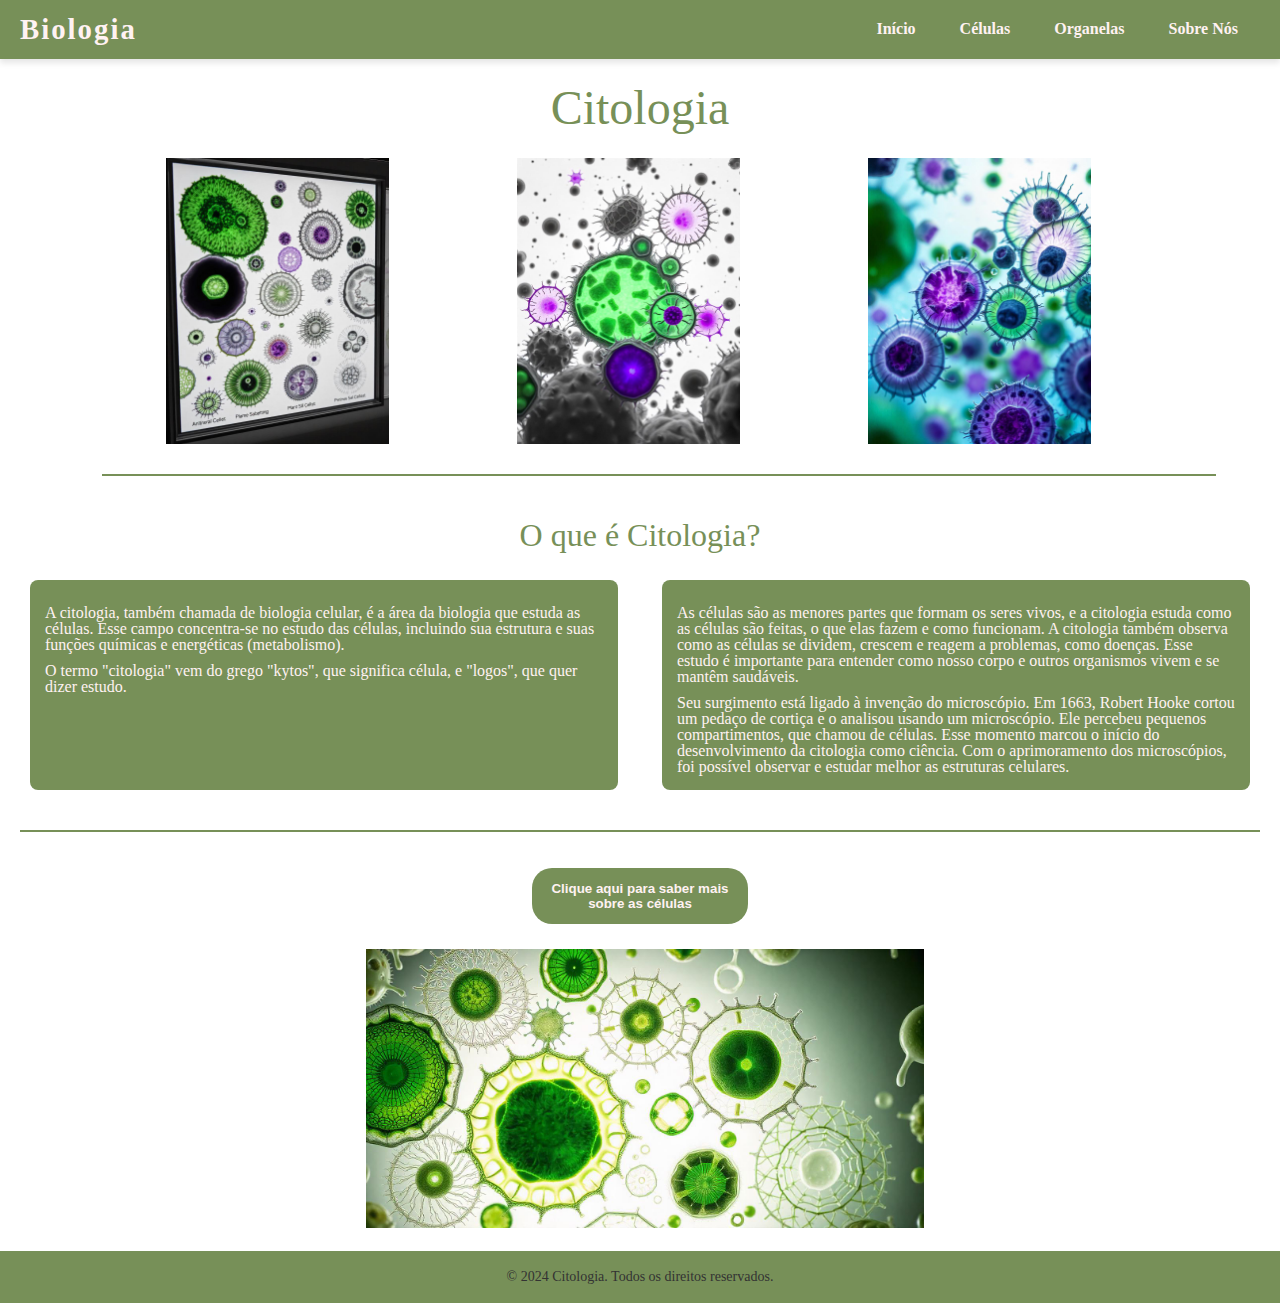
==== commit 0411d329: "alterações" ====
--- a/index.html
+++ b/index.html
@@ -71,6 +71,7 @@
                     </ul>
                 </div>
             </div>
+            <button><a href="celulas.html">Clique aqui para saber mais sobre as células</a></button>
             <img src="images/celulas3.jpeg" alt="celulas3">
         </section>
         <footer>
--- a/CSS/index.css
+++ b/CSS/index.css
@@ -1,3 +1,7 @@
+body {
+    text-decoration: none;
+}
+
 main h1 {
     font-size: xxx-large;
     text-align: center;
@@ -34,7 +38,7 @@
     width: 45%; /* Define a largura como 50% do elemento pai */
     height: auto; /* Mantém a proporção */  
     padding: 0 5vw 0 5vw;
-    margin: 0 10vw 0 20vw;
+    margin: 0 22vw 0 22vw;
 }
 
 .container {
@@ -65,6 +69,21 @@
     padding: 10px 0 0 0;
 }
 
+.citologia button {
+    border: none;
+    font-weight: bold;
+    border-radius: 20px;
+    padding: 1vw 1vw 1vw 1vw;
+    background-color: #779058;
+    margin: 2vw 40vw 2vw 40vw;
+}
+
+.citologia a {
+    text-decoration: none;
+    color: #fff2f2;
+}
+
+
 footer {
     background-color: #779058;
     color: #333;
@@ -74,6 +93,6 @@
 }
 
 footer p {
-    margin: 0;
     font-size: 14px;
+    padding: 1.5vw 0 1.5vw 0;
 }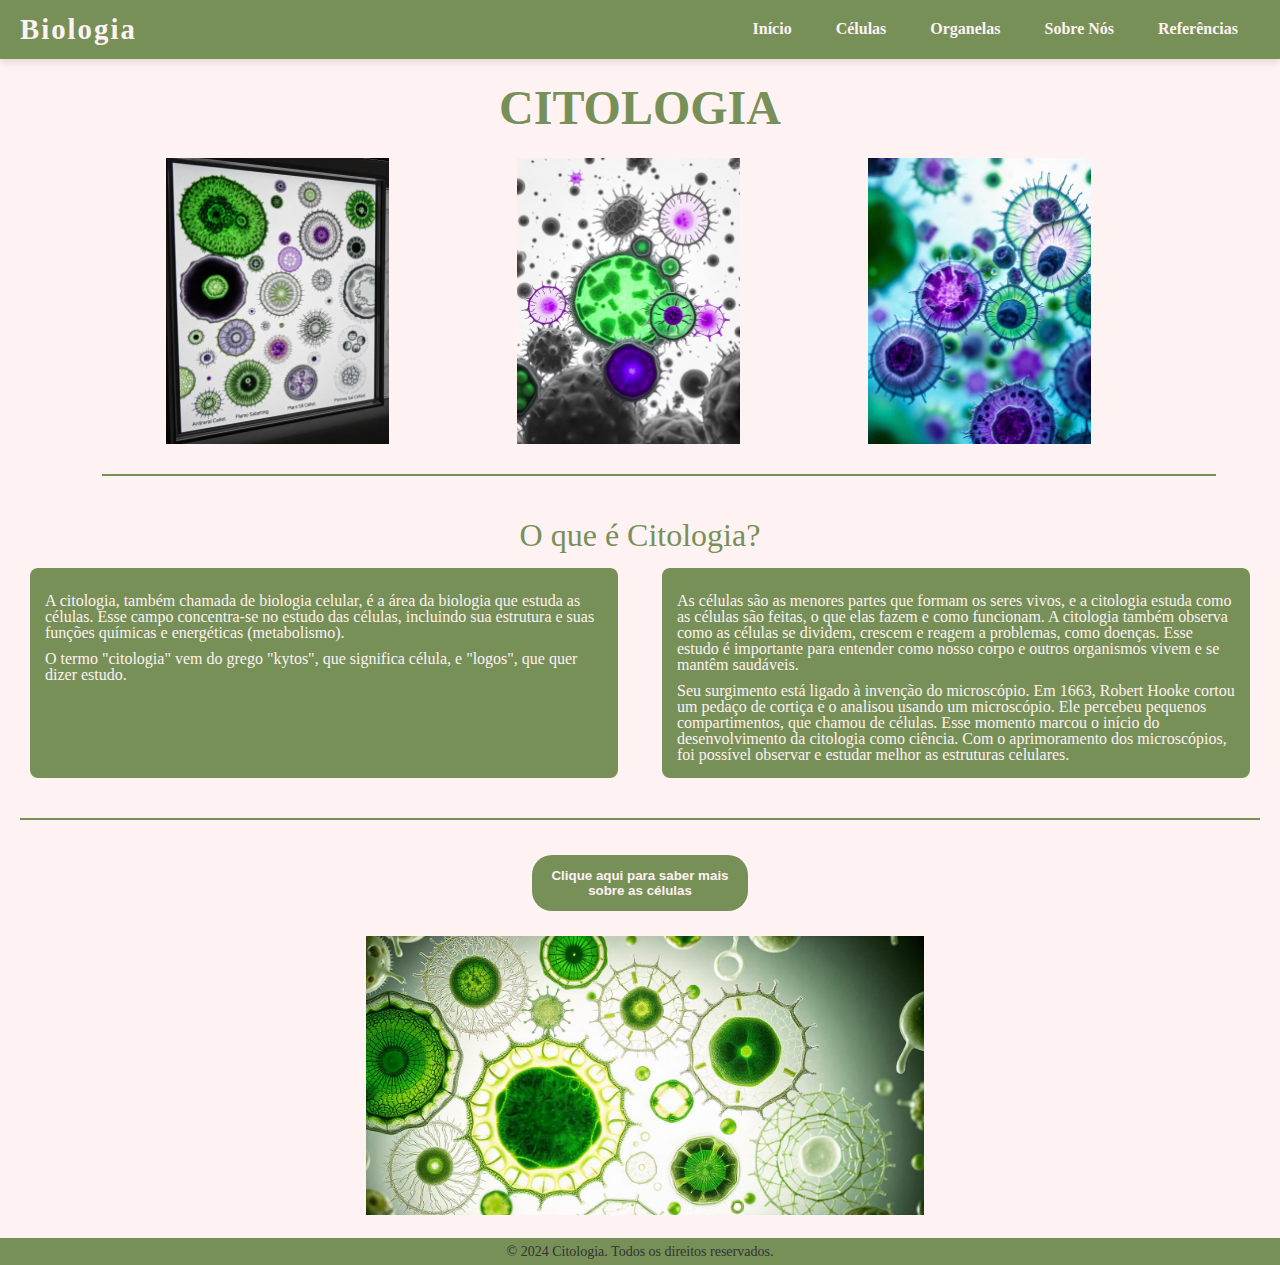
==== commit 2c4022b0: "alterações" ====
--- a/index.html
+++ b/index.html
@@ -23,15 +23,16 @@
             </div>
             <ul class="nav-links" id="nav-links">
                 <li><a href="index.html">Início</a></li>
-                <li><a href="celulas.html">Células</a></li>
+                <li><a href="celulaProcarionte.html">Células</a></li>
                 <li><a href="organelas.html">Organelas</a></li>
                 <li><a href="sobre.html">Sobre Nós</a></li>
+                <li><a href="referencias.html">Referências</a></li>
             </ul>
         </nav>
     </header>
     <main>
         <h1>
-            Citologia
+           CITOLOGIA
         </h1>
         <section class="images">
             <img src="images/celulas1.jpeg" alt="celulas1">
@@ -71,7 +72,11 @@
                     </ul>
                 </div>
             </div>
-            <button><a href="celulas.html">Clique aqui para saber mais sobre as células</a></button>
+            <a href="celulaProcarionte.html"> 
+                <button>
+                    Clique aqui para saber mais sobre as células
+                </button>
+            </a>
             <img src="images/celulas3.jpeg" alt="celulas3">
         </section>
         <footer>
--- a/CSS/index.css
+++ b/CSS/index.css
@@ -1,5 +1,6 @@
 body {
     text-decoration: none;
+    background-color: #fff2f2;
 }
 
 main h1 {
@@ -7,12 +8,13 @@
     text-align: center;
     color: #779058;
     margin: 2vw 0 2vw 0;
+    font-weight: bold;
 }
 
 .images {
     display: flex;
     margin: 0 5vw 0 8vw;
-    border-bottom: 2px solid #779058; /* Adiciona uma linha preta */
+    border-bottom: 2px solid #779058; /* Adiciona uma linha */
     padding-bottom: 30px; /* Espaçamento abaixo das imagens */
     margin-bottom: 10px; /* Espaçamento abaixo do contêiner */
 }
@@ -27,7 +29,7 @@
     color: #779058;
     font-size: xx-large;
     text-align: center;
-    margin: 1vw 0 1.5vw 0;
+    margin: 1vw 0 0.5vw 0;
 }
 
 .citologia {
@@ -76,6 +78,8 @@
     padding: 1vw 1vw 1vw 1vw;
     background-color: #779058;
     margin: 2vw 40vw 2vw 40vw;
+    color: #fff2f2;
+    cursor: pointer;
 }
 
 .citologia a {
@@ -94,5 +98,5 @@
 
 footer p {
     font-size: 14px;
-    padding: 1.5vw 0 1.5vw 0;
+    padding: 0.5vw 0 0.5vw 0;
 }--- a/CSS/header.css
+++ b/CSS/header.css
@@ -130,4 +130,47 @@
     border-color: #354423; /* Borda de cor ao passar o mouse */
 }
 
+/* Estilo do submenu (inicialmente oculto) */
+.dropdown-menu {
+    display: none; /* O submenu estará escondido por padrão */
+    position: absolute; /* Posiciona o submenu abaixo do item */
+    background-color: #779058; /* Cor de fundo do submenu */
+    list-style: none;
+    padding: 0;
+    margin: 0;
+    border-radius: 5px;
+    top: 100%; /* Posiciona logo abaixo do item do menu */
+    left: 0;
+    z-index: 1000;
+}
 
+.dropdown-menu li {
+    margin: 0;
+}
+
+.dropdown-menu li a {
+    padding: 10px 15px;
+    display: block;
+    color: #fff2f2;
+    text-decoration: none;
+}
+
+.dropdown-menu li a:hover {
+    background-color: #779058;
+}
+
+/* Exibir submenu ao passar o mouse (se quiser usar hover em vez de clique) */
+.dropdown:hover .dropdown-menu {
+    display: block;
+}
+
+/* Para o estilo mobile, ajustando o submenu */
+@media (max-width: 768px) {
+    .dropdown-menu {
+        position: static; /* O submenu será empilhado abaixo do item principal */
+    }
+
+    .dropdown-menu li {
+        margin: 15px 0;
+    }
+}